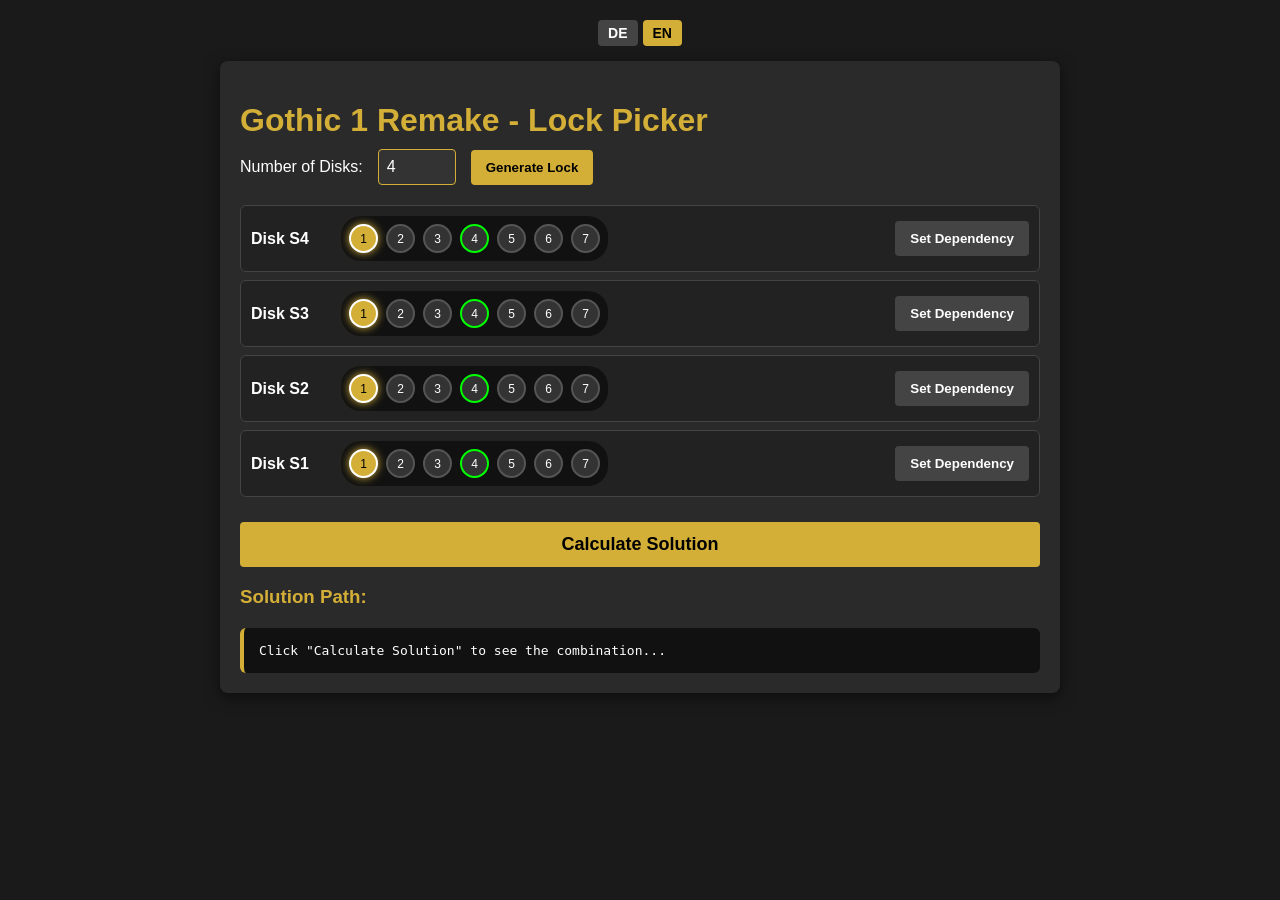
==== index.html @ 975f0b45 "Rename gothic1_remake_lock_pick.html to index.html" ====
<!DOCTYPE html>
<html lang="en">
<head>
    <meta charset="UTF-8">
    <meta name="viewport" content="width=device-width, initial-scale=1.0">
    <title>Gothic 1 Remake - Lock Solver</title>
    <style>
       
        :root {
            --bg-color: #1a1a1a;
            --panel-color: #2a2a2a;
            --accent-color: #d4af37; /* Gothic-Gold */
            --text-color: #ffffff;
            --active-color: #4a3728;
        }

        body {
            font-family: 'Segoe UI', Tahoma, Geneva, Verdana, sans-serif;
            background-color: var(--bg-color);
            color: var(--text-color);
            margin: 0;
            padding: 20px;
            display: flex;
            flex-direction: column;
            align-items: center;
        }

        h1, h3 {
            color: var(--accent-color);
            margin-bottom: 10px;
        }

        .container {
            background-color: var(--panel-color);
            padding: 20px;
            border-radius: 8px;
            box-shadow: 0 4px 15px rgba(0,0,0,0.5);
            max-width: 800px;
            width: 100%;
        }

        .setup-row {
            margin-bottom: 20px;
            display: flex;
            gap: 15px;
            align-items: center;
        }

        input[type="number"] {
            background: #333;
            border: 1px solid var(--accent-color);
            color: #fff;
            padding: 8px;
            border-radius: 4px;
            width: 60px;
            font-size: 16px;
        }

        button {
            background-color: var(--accent-color);
            color: #000;
            border: none;
            padding: 10px 15px;
            font-weight: bold;
            border-radius: 4px;
            cursor: pointer;
            transition: background 0.2s;
        }

        button:hover {
            background-color: #fff;
        }

        .disk-row {
            display: flex;
            align-items: center;
            background: #222;
            padding: 10px;
            margin: 8px 0;
            border-radius: 6px;
            border: 1px solid #444;
            transition: all 0.3s;
        }

        .disk-row.edit-master {
            border-color: #00ff00;
            background-color: #1b2e1b;
        }

        .disk-row.edit-slave {
            border-color: #33a6cc;
            background-color: #17252a;
        }

        .disk-label {
            width: 90px;
            font-weight: bold;
        }

        /* Circle representation of disks */
        .circle-container {
            display: flex;
            gap: 8px;
            background: #111;
            padding: 8px;
            border-radius: 20px;
            margin-right: 15px;
        }

        .circle {
            width: 25px;
            height: 25px;
            border-radius: 50%;
            border: 2px solid #555;
            display: flex;
            align-items: center;
            justify-content: center;
            font-size: 12px;
            cursor: pointer;
            user-select: none;
            background: #333;
        }

        .circle.active {
            background-color: var(--accent-color);
            color: black;
            border-color: #fff;
            box-shadow: 0 0 8px var(--accent-color);
        }

        .circle.target {
            border-color: #00ff00;
        }

        /* Edit Mode Controls */
        .edit-btn {
            background: #444;
            color: white;
            margin-left: auto;
        }
        
        .edit-btn.active {
            background: #00ff00;
            color: black;
        }

        .dep-controls {
            display: none;
            gap: 5px;
            margin-left: 15px;
        }

        .dep-btn {
            width: 35px;
            height: 30px;
            padding: 0;
            background: #444;
            color: white;
        }

        .dep-btn.selected {
            background: #33a6cc;
            color: white;
            font-weight: bold;
        }

        .lang-switch {
            display: flex;
            gap: 5px;
            justify-content: flex-end;
            margin-bottom: 15px;
        }

        .lang-btn {
            background: #444;
            color: white;
            padding: 5px 10px;
            font-size: 14px;
            border-radius: 4px;
        }

        .lang-btn.active {
            background-color: var(--accent-color);
            color: black;
        }

        #output {
            margin-top: 20px;
            background: #111;
            padding: 15px;
            border-radius: 6px;
            border-left: 4px solid var(--accent-color);
            white-space: pre-line;
            font-family: monospace;
        }
    </style>
</head>
<body>

<div class="lang-switch">
    <button id="lang-btn-de" class="lang-btn active" onclick="changeLanguage('de')">DE</button>
    <button id="lang-btn-en" class="lang-btn" onclick="changeLanguage('en')">EN</button>
</div>


<div class="container">
    <h1>Gothic 1 Remake - Schloss-Knacker</h1>
    
    <div class="setup-row">
        <label for="diskCount">Anzahl Scheiben:</label>
        <input type="number" id="diskCount" value="4" min="1" max="10">
        <button onclick="initLock()">Schloss generieren</button>
    </div>

    <div id="lockContainer"></div>

    <div style="margin-top: 25px;">
        <button id="solveBtn" style="font-size: 18px; width: 100%; padding: 12px;" onclick="calculateRoute()">Lösung berechnen</button>
    </div>

    <h3>Lösungsweg:</h3>
    <div id="output">Klicke auf "Lösung berechnen", um die Kombination zu sehen...</div>
</div>

<script>
    // Global states
    let currentLang = 'en';
    let disks = []; 
    let dependencies = {}; 
    let currentMasterIdx = null; 

    // Dictionary for translations
    const translations = {
        de: {
            title: "Gothic 1 Remake - Schloss-Knacker",
            diskCountLabel: "Anzahl Scheiben:",
            generateBtn: "Schloss generieren",
            solveBtn: "Lösung berechnen",
            solutionTitle: "Lösungsweg:",
            defaultOutput: 'Klicke auf "Lösung berechnen", um die Kombination zu sehen...',
            diskLabel: "Scheibe",
            editBtnDefault: "Abhängigkeit einstellen",
            editBtnActive: "Fertig",
            alertEditMode: "Bitte beende zuerst den Bearbeitungsmodus der Abhängigkeiten ('Fertig' klicken).",
            alreadyOpen: "Das Schloss ist bereits offen! Alle Scheiben stehen auf 4.",
            successTitle: "✨ ERFOLG! Nutze folgende Kombination:\n\n",
            stepText: "Schritt ",
            moveText: "Bewege Scheibe",
            toText: "nach",
            noSolution: "❌ Keine Lösung gefunden! Überprüfe deine Werte oder die Abhängigkeiten.",
            left: "LINKS",
            right: "RECHTS"
        },
        en: {
            title: "Gothic 1 Remake - Lock Picker",
            diskCountLabel: "Number of Disks:",
            generateBtn: "Generate Lock",
            solveBtn: "Calculate Solution",
            solutionTitle: "Solution Path:",
            defaultOutput: 'Click "Calculate Solution" to see the combination...',
            diskLabel: "Disk",
            editBtnDefault: "Set Dependency",
            editBtnActive: "Done",
            alertEditMode: "Please finish the dependency editing mode first (click 'Done').",
            alreadyOpen: "The lock is already open! All disks are set to 4.",
            successTitle: "✨ SUCCESS! Use the following combination:\n\n",
            stepText: "Step ",
            moveText: "Move Disk",
            toText: "to",
            noSolution: "❌ No solution found! Check your values or dependencies.",
            left: "LEFT",
            right: "RIGHT"
        }
    };

    function changeLanguage(lang) {
        currentLang = lang;
        
        // Toggle button appearance
        document.getElementById('lang-btn-de').classList.toggle('active', lang === 'de');
        document.getElementById('lang-btn-en').classList.toggle('active', lang === 'en');

        // Translate static texts
        document.querySelector('h1').innerText = translations[lang].title;
        document.querySelector('label[for="diskCount"]').innerText = translations[lang].diskCountLabel;
        document.querySelector('button[onclick="initLock()"]').innerText = translations[lang].generateBtn;
        document.getElementById('solveBtn').innerText = translations[lang].solveBtn;
        document.querySelector('h3').innerText = translations[lang].solutionTitle;

        // If no active solution path, translate default text
        const outputDiv = document.getElementById('output');
        if (outputDiv.innerText.includes('Klicke') || outputDiv.innerText.includes('Click')) {
            outputDiv.innerText = translations[lang].defaultOutput;
        }

        // Adjust dynamic labels of disks
        const count = disks.length;
        for (let i = 0; i < count; i++) {
            const row = document.getElementById(`disk-row-${i}`);
            if (row) {
                const label = row.querySelector('.disk-label');
                label.innerText = `${translations[lang].diskLabel} S${i + 1}`;
                
                const editBtn = document.getElementById(`edit-btn-${i}`);
                if (currentMasterIdx === i) {
                    editBtn.innerText = translations[lang].editBtnActive;
                } else {
                    editBtn.innerText = translations[lang].editBtnDefault;
                }
            }
        }
    }

    function initLock() {
        const count = parseInt(document.getElementById('diskCount').value);
        const container = document.getElementById('lockContainer');
        container.innerHTML = '';
        
        disks = Array(count).fill(1); 
        dependencies = {};
        currentMasterIdx = null;

        for (let i = 0; i < count; i++) {
            dependencies[i] = {};
            for (let j = 0; j < count; j++) {
                dependencies[i][j] = 0; 
            }
        }

        // Build DOM elements (Reverse: Last disk on top, S1 at the bottom)
        for (let i = count - 1; i >= 0; i--) {
            const row = document.createElement('div');
            row.className = 'disk-row';
            row.id = `disk-row-${i}`;

            const label = document.createElement('div');
            label.className = 'disk-label';
            label.innerText = `${translations[currentLang].diskLabel} S${i + 1}`;
            row.appendChild(label);

            const circleContainer = document.createElement('div');
            circleContainer.className = 'circle-container';
            for (let pos = 1; pos <= 7; pos++) {
                const circle = document.createElement('div');
                circle.className = `circle ${pos === 4 ? 'target' : ''} ${pos === 1 ? 'active' : ''}`;
                circle.innerText = pos;
                circle.id = `circle-${i}-${pos}`;
                circle.onclick = () => setDiskPosition(i, pos);
                circleContainer.appendChild(circle);
            }
            row.appendChild(circleContainer);

            const depControls = document.createElement('div');
            depControls.className = 'dep-controls';
            depControls.id = `dep-controls-${i}`;
            
            [-1, 0, 1].forEach(val => {
                const btn = document.createElement('button');
                btn.className = `dep-btn ${val === 0 ? 'selected' : ''}`;
                btn.innerText = val > 0 ? `+${val}` : val;
                btn.id = `dep-btn-${i}-${val}`;
                btn.onclick = () => setDependencyValue(i, val);
                depControls.appendChild(btn);
            });
            row.appendChild(depControls);

            const editBtn = document.createElement('button');
            editBtn.className = 'edit-btn';
            editBtn.innerText = translations[currentLang].editBtnDefault;
            editBtn.id = `edit-btn-${i}`;
            editBtn.onclick = () => toggleEditMode(i);
            row.appendChild(editBtn);

            container.appendChild(row);
        }

        document.getElementById('output').innerText = translations[currentLang].defaultOutput;
    }

    function setDiskPosition(diskIdx, position) {
        // If we are in edit mode, we don't want to accidentally change positions
        if (currentMasterIdx !== null) return;

        disks[diskIdx] = position;
        // UI update of circles
        for (let pos = 1; pos <= 7; pos++) {
            const circle = document.getElementById(`circle-${diskIdx}-${pos}`);
            if (pos === position) {
                circle.classList.add('active');
            } else {
                circle.classList.remove('active');
            }
        }
    }

    function toggleEditMode(masterIdx) {
        const count = disks.length;
        if (currentMasterIdx === masterIdx) {
            currentMasterIdx = null;
        } else {
            currentMasterIdx = masterIdx;
        }

        for (let i = 0; i < count; i++) {
            const row = document.getElementById(`disk-row-${i}`);
            const editBtn = document.getElementById(`edit-btn-${i}`);
            const depControls = document.getElementById(`dep-controls-${i}`);

            row.classList.remove('edit-master', 'edit-slave');
            editBtn.classList.remove('active');
            editBtn.innerText = translations[currentLang].editBtnDefault;
            depControls.style.display = 'none';

            if (currentMasterIdx !== null) {
                if (i === currentMasterIdx) {
                    row.classList.add('edit-master');
                    editBtn.classList.add('active');
                    editBtn.innerText = translations[currentLang].editBtnActive;
                } else {
                    row.classList.add('edit-slave');
                    depControls.style.display = 'flex';
                    updateDepButtonUI(i, dependencies[currentMasterIdx][i]);
                }
            }
        }
    }

    function setDependencyValue(slaveIdx, value) {
        if (currentMasterIdx === null) return;
        
        dependencies[currentMasterIdx][slaveIdx] = value;
        updateDepButtonUI(slaveIdx, value);
    }

    function updateDepButtonUI(slaveIdx, activeValue) {
        [-1, 0, 1].forEach(val => {
            const btn = document.getElementById(`dep-btn-${slaveIdx}-${val}`);
            if (val === activeValue) {
                btn.classList.add('selected');
            } else {
                btn.classList.remove('selected');
            }
        });
    }

    // --- LOGIC SOLVER (BFS IN JAVASCRIPT) ---
    function getNextState(currentState, diskIdx, direction) {
        let nextState = [...currentState];
        
        // Move main disk
        let newVal = nextState[diskIdx] + direction;
        if (newVal < 1 || newVal > 7) return null;
        nextState[diskIdx] = newVal;

        // Move slaves
        const masterDeps = dependencies[diskIdx] || {};
        for (let otherIdx = 0; otherIdx < nextState.length; otherIdx++) {
            if (otherIdx === diskIdx) continue;
            const factor = masterDeps[otherIdx] || 0;
            if (factor === 0) continue;

            let depDirection = direction * factor;
            let depNewVal = nextState[otherIdx] + depDirection;
            
            if (depNewVal < 1 || depNewVal > 7) return null; // Blockiert
            nextState[otherIdx] = depNewVal;
        }

        return nextState;
    }

    function calculateRoute() {
        const t = translations[currentLang];
        if (currentMasterIdx !== null) {
            alert(t.alertEditMode);
            return;
        }

        const count = disks.length;
        const targetStr = Array(count).fill(4).join(',');
        const startState = [...disks];

        if (startState.join(',') === targetStr) {
            document.getElementById('output').innerText = t.alreadyOpen;
            return;
        }

        // BFS Setup
        let queue = [ { state: startState, path: [] } ];
        let visited = new Set();
        visited.add(startState.join(','));

        let found = false;
        let solution = null;

        while (queue.length > 0) {
            let current = queue.shift();

            // Try each combination
            for (let i = 0; i < count; i++) {
                for (let dir of [ {val: -1, name: 'RIGHT'}, {val: 1, name: 'LEFT'} ]) {
                    let nextSt = getNextState(current.state, i, dir.val);

                    if (nextSt !== null) {
                        let key = nextSt.join(',');
                        if (!visited.has(key)) {
                            let newPath = [...current.path, { disk: i + 1, dir: dir.name }];

                            if (key === targetStr) {
                                solution = newPath;
                                found = true;
                                break;
                            }

                            visited.add(key);
                            queue.push({ state: nextSt, path: newPath });
                        }
                    }
                }
                if (found) break;
            }
            if (found) break;
        }

        // Display output
        const outputDiv = document.getElementById('output');
        if (solution) 
        {
            let cleanText = t.successTitle;
            for(let idx = 0; idx < solution.length; idx++) 
            {
                const dirWord = solution[idx].dir === 'LEFT' ? t.left : t.right;
                cleanText += `${t.stepText}${idx + 1}: ${t.moveText} ${solution[idx].disk} ${t.toText} ${dirWord}\n`;
            }
            outputDiv.innerText = cleanText;
        } else {
            outputDiv.innerText = t.noSolution;
        }
    }

    // Execute on start
    changeLanguage('en'); // Initialize all static texts in English
    initLock();
</script>
</body>
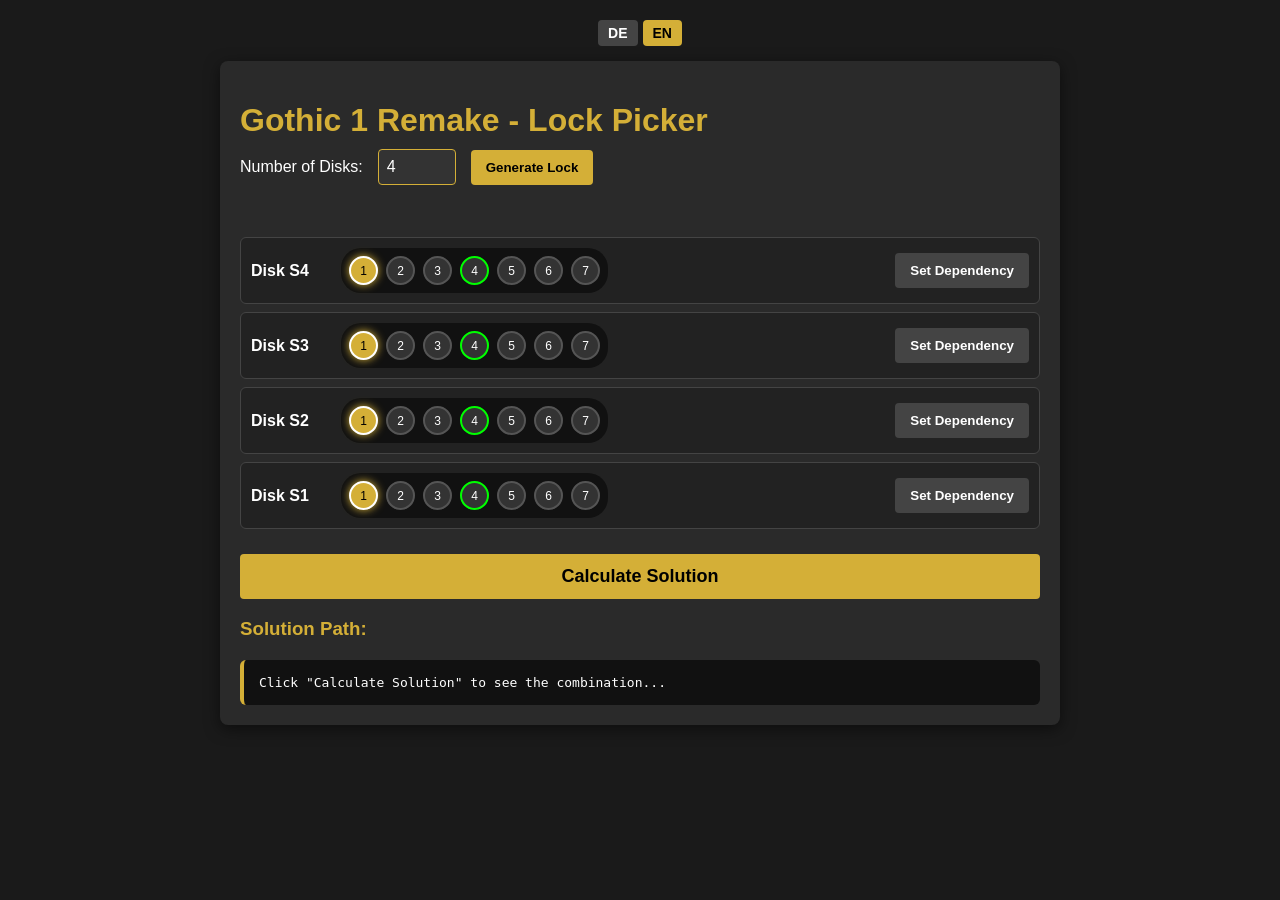
==== commit ac880094: "Refactor index.html structure and scripts" ====
--- a/index.html
+++ b/index.html
@@ -4,542 +4,40 @@
     <meta charset="UTF-8">
     <meta name="viewport" content="width=device-width, initial-scale=1.0">
     <title>Gothic 1 Remake - Lock Solver</title>
-    <style>
-       
-        :root {
-            --bg-color: #1a1a1a;
-            --panel-color: #2a2a2a;
-            --accent-color: #d4af37; /* Gothic-Gold */
-            --text-color: #ffffff;
-            --active-color: #4a3728;
-        }
-
-        body {
-            font-family: 'Segoe UI', Tahoma, Geneva, Verdana, sans-serif;
-            background-color: var(--bg-color);
-            color: var(--text-color);
-            margin: 0;
-            padding: 20px;
-            display: flex;
-            flex-direction: column;
-            align-items: center;
-        }
-
-        h1, h3 {
-            color: var(--accent-color);
-            margin-bottom: 10px;
-        }
-
-        .container {
-            background-color: var(--panel-color);
-            padding: 20px;
-            border-radius: 8px;
-            box-shadow: 0 4px 15px rgba(0,0,0,0.5);
-            max-width: 800px;
-            width: 100%;
-        }
-
-        .setup-row {
-            margin-bottom: 20px;
-            display: flex;
-            gap: 15px;
-            align-items: center;
-        }
-
-        input[type="number"] {
-            background: #333;
-            border: 1px solid var(--accent-color);
-            color: #fff;
-            padding: 8px;
-            border-radius: 4px;
-            width: 60px;
-            font-size: 16px;
-        }
-
-        button {
-            background-color: var(--accent-color);
-            color: #000;
-            border: none;
-            padding: 10px 15px;
-            font-weight: bold;
-            border-radius: 4px;
-            cursor: pointer;
-            transition: background 0.2s;
-        }
-
-        button:hover {
-            background-color: #fff;
-        }
-
-        .disk-row {
-            display: flex;
-            align-items: center;
-            background: #222;
-            padding: 10px;
-            margin: 8px 0;
-            border-radius: 6px;
-            border: 1px solid #444;
-            transition: all 0.3s;
-        }
-
-        .disk-row.edit-master {
-            border-color: #00ff00;
-            background-color: #1b2e1b;
-        }
-
-        .disk-row.edit-slave {
-            border-color: #33a6cc;
-            background-color: #17252a;
-        }
-
-        .disk-label {
-            width: 90px;
-            font-weight: bold;
-        }
-
-        /* Circle representation of disks */
-        .circle-container {
-            display: flex;
-            gap: 8px;
-            background: #111;
-            padding: 8px;
-            border-radius: 20px;
-            margin-right: 15px;
-        }
-
-        .circle {
-            width: 25px;
-            height: 25px;
-            border-radius: 50%;
-            border: 2px solid #555;
-            display: flex;
-            align-items: center;
-            justify-content: center;
-            font-size: 12px;
-            cursor: pointer;
-            user-select: none;
-            background: #333;
-        }
-
-        .circle.active {
-            background-color: var(--accent-color);
-            color: black;
-            border-color: #fff;
-            box-shadow: 0 0 8px var(--accent-color);
-        }
-
-        .circle.target {
-            border-color: #00ff00;
-        }
-
-        /* Edit Mode Controls */
-        .edit-btn {
-            background: #444;
-            color: white;
-            margin-left: auto;
-        }
-        
-        .edit-btn.active {
-            background: #00ff00;
-            color: black;
-        }
-
-        .dep-controls {
-            display: none;
-            gap: 5px;
-            margin-left: 15px;
-        }
-
-        .dep-btn {
-            width: 35px;
-            height: 30px;
-            padding: 0;
-            background: #444;
-            color: white;
-        }
-
-        .dep-btn.selected {
-            background: #33a6cc;
-            color: white;
-            font-weight: bold;
-        }
-
-        .lang-switch {
-            display: flex;
-            gap: 5px;
-            justify-content: flex-end;
-            margin-bottom: 15px;
-        }
-
-        .lang-btn {
-            background: #444;
-            color: white;
-            padding: 5px 10px;
-            font-size: 14px;
-            border-radius: 4px;
-        }
-
-        .lang-btn.active {
-            background-color: var(--accent-color);
-            color: black;
-        }
-
-        #output {
-            margin-top: 20px;
-            background: #111;
-            padding: 15px;
-            border-radius: 6px;
-            border-left: 4px solid var(--accent-color);
-            white-space: pre-line;
-            font-family: monospace;
-        }
-    </style>
+    <link rel="stylesheet" href="src/styles.css">
 </head>
 <body>
 
 <div class="lang-switch">
-    <button id="lang-btn-de" class="lang-btn active" onclick="changeLanguage('de')">DE</button>
-    <button id="lang-btn-en" class="lang-btn" onclick="changeLanguage('en')">EN</button>
+    <button id="lang-btn-de" class="lang-btn active">DE</button>
+    <button id="lang-btn-en" class="lang-btn">EN</button>
 </div>
 
 
 <div class="container">
-    <h1>Gothic 1 Remake - Schloss-Knacker</h1>
+    <h1 id="pageTitle">Gothic 1 Remake - Schloss-Knacker</h1>
     
     <div class="setup-row">
-        <label for="diskCount">Anzahl Scheiben:</label>
+        <label id="diskCountLabel" for="diskCount">Anzahl Scheiben:</label>
         <input type="number" id="diskCount" value="4" min="1" max="10">
-        <button onclick="initLock()">Schloss generieren</button>
+        <button id="generateBtn">Schloss generieren</button>
     </div>
+
+    <div id="modeHint"></div>
 
     <div id="lockContainer"></div>
 
     <div style="margin-top: 25px;">
-        <button id="solveBtn" style="font-size: 18px; width: 100%; padding: 12px;" onclick="calculateRoute()">Lösung berechnen</button>
+        <button id="solveBtn" style="font-size: 18px; width: 100%; padding: 12px;">Lösung berechnen</button>
     </div>
 
-    <h3>Lösungsweg:</h3>
+    <h3 id="solutionTitle">Lösungsweg:</h3>
     <div id="output">Klicke auf "Lösung berechnen", um die Kombination zu sehen...</div>
 </div>
 
-<script>
-    // Global states
-    let currentLang = 'en';
-    let disks = []; 
-    let dependencies = {}; 
-    let currentMasterIdx = null; 
-
-    // Dictionary for translations
-    const translations = {
-        de: {
-            title: "Gothic 1 Remake - Schloss-Knacker",
-            diskCountLabel: "Anzahl Scheiben:",
-            generateBtn: "Schloss generieren",
-            solveBtn: "Lösung berechnen",
-            solutionTitle: "Lösungsweg:",
-            defaultOutput: 'Klicke auf "Lösung berechnen", um die Kombination zu sehen...',
-            diskLabel: "Scheibe",
-            editBtnDefault: "Abhängigkeit einstellen",
-            editBtnActive: "Fertig",
-            alertEditMode: "Bitte beende zuerst den Bearbeitungsmodus der Abhängigkeiten ('Fertig' klicken).",
-            alreadyOpen: "Das Schloss ist bereits offen! Alle Scheiben stehen auf 4.",
-            successTitle: "✨ ERFOLG! Nutze folgende Kombination:\n\n",
-            stepText: "Schritt ",
-            moveText: "Bewege Scheibe",
-            toText: "nach",
-            noSolution: "❌ Keine Lösung gefunden! Überprüfe deine Werte oder die Abhängigkeiten.",
-            left: "LINKS",
-            right: "RECHTS"
-        },
-        en: {
-            title: "Gothic 1 Remake - Lock Picker",
-            diskCountLabel: "Number of Disks:",
-            generateBtn: "Generate Lock",
-            solveBtn: "Calculate Solution",
-            solutionTitle: "Solution Path:",
-            defaultOutput: 'Click "Calculate Solution" to see the combination...',
-            diskLabel: "Disk",
-            editBtnDefault: "Set Dependency",
-            editBtnActive: "Done",
-            alertEditMode: "Please finish the dependency editing mode first (click 'Done').",
-            alreadyOpen: "The lock is already open! All disks are set to 4.",
-            successTitle: "✨ SUCCESS! Use the following combination:\n\n",
-            stepText: "Step ",
-            moveText: "Move Disk",
-            toText: "to",
-            noSolution: "❌ No solution found! Check your values or dependencies.",
-            left: "LEFT",
-            right: "RIGHT"
-        }
-    };
-
-    function changeLanguage(lang) {
-        currentLang = lang;
-        
-        // Toggle button appearance
-        document.getElementById('lang-btn-de').classList.toggle('active', lang === 'de');
-        document.getElementById('lang-btn-en').classList.toggle('active', lang === 'en');
-
-        // Translate static texts
-        document.querySelector('h1').innerText = translations[lang].title;
-        document.querySelector('label[for="diskCount"]').innerText = translations[lang].diskCountLabel;
-        document.querySelector('button[onclick="initLock()"]').innerText = translations[lang].generateBtn;
-        document.getElementById('solveBtn').innerText = translations[lang].solveBtn;
-        document.querySelector('h3').innerText = translations[lang].solutionTitle;
-
-        // If no active solution path, translate default text
-        const outputDiv = document.getElementById('output');
-        if (outputDiv.innerText.includes('Klicke') || outputDiv.innerText.includes('Click')) {
-            outputDiv.innerText = translations[lang].defaultOutput;
-        }
-
-        // Adjust dynamic labels of disks
-        const count = disks.length;
-        for (let i = 0; i < count; i++) {
-            const row = document.getElementById(`disk-row-${i}`);
-            if (row) {
-                const label = row.querySelector('.disk-label');
-                label.innerText = `${translations[lang].diskLabel} S${i + 1}`;
-                
-                const editBtn = document.getElementById(`edit-btn-${i}`);
-                if (currentMasterIdx === i) {
-                    editBtn.innerText = translations[lang].editBtnActive;
-                } else {
-                    editBtn.innerText = translations[lang].editBtnDefault;
-                }
-            }
-        }
-    }
-
-    function initLock() {
-        const count = parseInt(document.getElementById('diskCount').value);
-        const container = document.getElementById('lockContainer');
-        container.innerHTML = '';
-        
-        disks = Array(count).fill(1); 
-        dependencies = {};
-        currentMasterIdx = null;
-
-        for (let i = 0; i < count; i++) {
-            dependencies[i] = {};
-            for (let j = 0; j < count; j++) {
-                dependencies[i][j] = 0; 
-            }
-        }
-
-        // Build DOM elements (Reverse: Last disk on top, S1 at the bottom)
-        for (let i = count - 1; i >= 0; i--) {
-            const row = document.createElement('div');
-            row.className = 'disk-row';
-            row.id = `disk-row-${i}`;
-
-            const label = document.createElement('div');
-            label.className = 'disk-label';
-            label.innerText = `${translations[currentLang].diskLabel} S${i + 1}`;
-            row.appendChild(label);
-
-            const circleContainer = document.createElement('div');
-            circleContainer.className = 'circle-container';
-            for (let pos = 1; pos <= 7; pos++) {
-                const circle = document.createElement('div');
-                circle.className = `circle ${pos === 4 ? 'target' : ''} ${pos === 1 ? 'active' : ''}`;
-                circle.innerText = pos;
-                circle.id = `circle-${i}-${pos}`;
-                circle.onclick = () => setDiskPosition(i, pos);
-                circleContainer.appendChild(circle);
-            }
-            row.appendChild(circleContainer);
-
-            const depControls = document.createElement('div');
-            depControls.className = 'dep-controls';
-            depControls.id = `dep-controls-${i}`;
-            
-            [-1, 0, 1].forEach(val => {
-                const btn = document.createElement('button');
-                btn.className = `dep-btn ${val === 0 ? 'selected' : ''}`;
-                btn.innerText = val > 0 ? `+${val}` : val;
-                btn.id = `dep-btn-${i}-${val}`;
-                btn.onclick = () => setDependencyValue(i, val);
-                depControls.appendChild(btn);
-            });
-            row.appendChild(depControls);
-
-            const editBtn = document.createElement('button');
-            editBtn.className = 'edit-btn';
-            editBtn.innerText = translations[currentLang].editBtnDefault;
-            editBtn.id = `edit-btn-${i}`;
-            editBtn.onclick = () => toggleEditMode(i);
-            row.appendChild(editBtn);
-
-            container.appendChild(row);
-        }
-
-        document.getElementById('output').innerText = translations[currentLang].defaultOutput;
-    }
-
-    function setDiskPosition(diskIdx, position) {
-        // If we are in edit mode, we don't want to accidentally change positions
-        if (currentMasterIdx !== null) return;
-
-        disks[diskIdx] = position;
-        // UI update of circles
-        for (let pos = 1; pos <= 7; pos++) {
-            const circle = document.getElementById(`circle-${diskIdx}-${pos}`);
-            if (pos === position) {
-                circle.classList.add('active');
-            } else {
-                circle.classList.remove('active');
-            }
-        }
-    }
-
-    function toggleEditMode(masterIdx) {
-        const count = disks.length;
-        if (currentMasterIdx === masterIdx) {
-            currentMasterIdx = null;
-        } else {
-            currentMasterIdx = masterIdx;
-        }
-
-        for (let i = 0; i < count; i++) {
-            const row = document.getElementById(`disk-row-${i}`);
-            const editBtn = document.getElementById(`edit-btn-${i}`);
-            const depControls = document.getElementById(`dep-controls-${i}`);
-
-            row.classList.remove('edit-master', 'edit-slave');
-            editBtn.classList.remove('active');
-            editBtn.innerText = translations[currentLang].editBtnDefault;
-            depControls.style.display = 'none';
-
-            if (currentMasterIdx !== null) {
-                if (i === currentMasterIdx) {
-                    row.classList.add('edit-master');
-                    editBtn.classList.add('active');
-                    editBtn.innerText = translations[currentLang].editBtnActive;
-                } else {
-                    row.classList.add('edit-slave');
-                    depControls.style.display = 'flex';
-                    updateDepButtonUI(i, dependencies[currentMasterIdx][i]);
-                }
-            }
-        }
-    }
-
-    function setDependencyValue(slaveIdx, value) {
-        if (currentMasterIdx === null) return;
-        
-        dependencies[currentMasterIdx][slaveIdx] = value;
-        updateDepButtonUI(slaveIdx, value);
-    }
-
-    function updateDepButtonUI(slaveIdx, activeValue) {
-        [-1, 0, 1].forEach(val => {
-            const btn = document.getElementById(`dep-btn-${slaveIdx}-${val}`);
-            if (val === activeValue) {
-                btn.classList.add('selected');
-            } else {
-                btn.classList.remove('selected');
-            }
-        });
-    }
-
-    // --- LOGIC SOLVER (BFS IN JAVASCRIPT) ---
-    function getNextState(currentState, diskIdx, direction) {
-        let nextState = [...currentState];
-        
-        // Move main disk
-        let newVal = nextState[diskIdx] + direction;
-        if (newVal < 1 || newVal > 7) return null;
-        nextState[diskIdx] = newVal;
-
-        // Move slaves
-        const masterDeps = dependencies[diskIdx] || {};
-        for (let otherIdx = 0; otherIdx < nextState.length; otherIdx++) {
-            if (otherIdx === diskIdx) continue;
-            const factor = masterDeps[otherIdx] || 0;
-            if (factor === 0) continue;
-
-            let depDirection = direction * factor;
-            let depNewVal = nextState[otherIdx] + depDirection;
-            
-            if (depNewVal < 1 || depNewVal > 7) return null; // Blockiert
-            nextState[otherIdx] = depNewVal;
-        }
-
-        return nextState;
-    }
-
-    function calculateRoute() {
-        const t = translations[currentLang];
-        if (currentMasterIdx !== null) {
-            alert(t.alertEditMode);
-            return;
-        }
-
-        const count = disks.length;
-        const targetStr = Array(count).fill(4).join(',');
-        const startState = [...disks];
-
-        if (startState.join(',') === targetStr) {
-            document.getElementById('output').innerText = t.alreadyOpen;
-            return;
-        }
-
-        // BFS Setup
-        let queue = [ { state: startState, path: [] } ];
-        let visited = new Set();
-        visited.add(startState.join(','));
-
-        let found = false;
-        let solution = null;
-
-        while (queue.length > 0) {
-            let current = queue.shift();
-
-            // Try each combination
-            for (let i = 0; i < count; i++) {
-                for (let dir of [ {val: -1, name: 'RIGHT'}, {val: 1, name: 'LEFT'} ]) {
-                    let nextSt = getNextState(current.state, i, dir.val);
-
-                    if (nextSt !== null) {
-                        let key = nextSt.join(',');
-                        if (!visited.has(key)) {
-                            let newPath = [...current.path, { disk: i + 1, dir: dir.name }];
-
-                            if (key === targetStr) {
-                                solution = newPath;
-                                found = true;
-                                break;
-                            }
-
-                            visited.add(key);
-                            queue.push({ state: nextSt, path: newPath });
-                        }
-                    }
-                }
-                if (found) break;
-            }
-            if (found) break;
-        }
-
-        // Display output
-        const outputDiv = document.getElementById('output');
-        if (solution) 
-        {
-            let cleanText = t.successTitle;
-            for(let idx = 0; idx < solution.length; idx++) 
-            {
-                const dirWord = solution[idx].dir === 'LEFT' ? t.left : t.right;
-                cleanText += `${t.stepText}${idx + 1}: ${t.moveText} ${solution[idx].disk} ${t.toText} ${dirWord}\n`;
-            }
-            outputDiv.innerText = cleanText;
-        } else {
-            outputDiv.innerText = t.noSolution;
-        }
-    }
-
-    // Execute on start
-    changeLanguage('en'); // Initialize all static texts in English
-    initLock();
-</script>
+<script src="src/translations.js"></script>
+<script src="src/solver.js"></script>
+<script src="src/state.js"></script>
+<script src="src/dom.js"></script>
+<script src="src/app.js"></script>
 </body>
--- a/src/styles.css
+++ b/src/styles.css
@@ -0,0 +1,220 @@
+:root {
+    --bg-color: #1a1a1a;
+    --panel-color: #2a2a2a;
+    --accent-color: #d4af37;
+    --text-color: #ffffff;
+    --active-color: #4a3728;
+}
+
+body {
+    font-family: 'Segoe UI', Tahoma, Geneva, Verdana, sans-serif;
+    background-color: var(--bg-color);
+    color: var(--text-color);
+    margin: 0;
+    padding: 20px;
+    display: flex;
+    flex-direction: column;
+    align-items: center;
+}
+
+h1,
+h3 {
+    color: var(--accent-color);
+    margin-bottom: 10px;
+}
+
+.container {
+    background-color: var(--panel-color);
+    padding: 20px;
+    border-radius: 8px;
+    box-shadow: 0 4px 15px rgba(0, 0, 0, 0.5);
+    max-width: 800px;
+    width: 100%;
+}
+
+.setup-row {
+    margin-bottom: 20px;
+    display: flex;
+    gap: 15px;
+    align-items: center;
+}
+
+input[type="number"] {
+    background: #333;
+    border: 1px solid var(--accent-color);
+    color: #fff;
+    padding: 8px;
+    border-radius: 4px;
+    width: 60px;
+    font-size: 16px;
+}
+
+button {
+    background-color: var(--accent-color);
+    color: #000;
+    border: none;
+    padding: 10px 15px;
+    font-weight: bold;
+    border-radius: 4px;
+    cursor: pointer;
+    transition: background 0.2s;
+}
+
+button:hover {
+    background-color: #fff;
+}
+
+.edit-btn:hover,
+.dep-btn:hover,
+.lang-btn:hover {
+    background: #5a5a5a;
+    color: white;
+}
+
+.edit-btn.active:hover {
+    background: #00ff00;
+    color: black;
+}
+
+.dep-btn.selected:hover {
+    background: #33a6cc;
+    color: white;
+}
+
+.lang-btn.active:hover {
+    background-color: var(--accent-color);
+    color: black;
+}
+
+button:disabled {
+    cursor: not-allowed;
+    opacity: 0.6;
+}
+
+.disk-row {
+    display: flex;
+    align-items: center;
+    background: #222;
+    padding: 10px;
+    margin: 8px 0;
+    border-radius: 6px;
+    border: 1px solid #444;
+    transition: all 0.3s;
+}
+
+.disk-row.edit-master {
+    border-color: #00ff00;
+    background-color: #1b2e1b;
+}
+
+.disk-row.edit-slave {
+    border-color: #33a6cc;
+    background-color: #17252a;
+}
+
+.disk-label {
+    width: 90px;
+    font-weight: bold;
+}
+
+.circle-container {
+    display: flex;
+    gap: 8px;
+    background: #111;
+    padding: 8px;
+    border-radius: 20px;
+    margin-right: 15px;
+}
+
+.circle {
+    width: 25px;
+    height: 25px;
+    border-radius: 50%;
+    border: 2px solid #555;
+    display: flex;
+    align-items: center;
+    justify-content: center;
+    font-size: 12px;
+    cursor: pointer;
+    user-select: none;
+    background: #333;
+}
+
+.circle.active {
+    background-color: var(--accent-color);
+    color: black;
+    border-color: #fff;
+    box-shadow: 0 0 8px var(--accent-color);
+}
+
+.circle.target {
+    border-color: #00ff00;
+}
+
+.edit-btn {
+    background: #444;
+    color: white;
+    margin-left: auto;
+}
+
+.edit-btn.active {
+    background: #00ff00;
+    color: black;
+}
+
+.dep-controls {
+    display: none;
+    gap: 5px;
+    margin-left: 15px;
+}
+
+.dep-btn {
+    width: 35px;
+    height: 30px;
+    padding: 0;
+    background: #444;
+    color: white;
+}
+
+.dep-btn.selected {
+    background: #33a6cc;
+    color: white;
+    font-weight: bold;
+}
+
+.lang-switch {
+    display: flex;
+    gap: 5px;
+    justify-content: flex-end;
+    margin-bottom: 15px;
+}
+
+.lang-btn {
+    background: #444;
+    color: white;
+    padding: 5px 10px;
+    font-size: 14px;
+    border-radius: 4px;
+}
+
+.lang-btn.active {
+    background-color: var(--accent-color);
+    color: black;
+}
+
+#output {
+    margin-top: 20px;
+    background: #111;
+    padding: 15px;
+    border-radius: 6px;
+    border-left: 4px solid var(--accent-color);
+    white-space: pre-wrap;
+    font-family: monospace;
+}
+
+#modeHint {
+    min-height: 24px;
+    margin-top: 12px;
+    color: #9fd3ff;
+    font-size: 14px;
+}
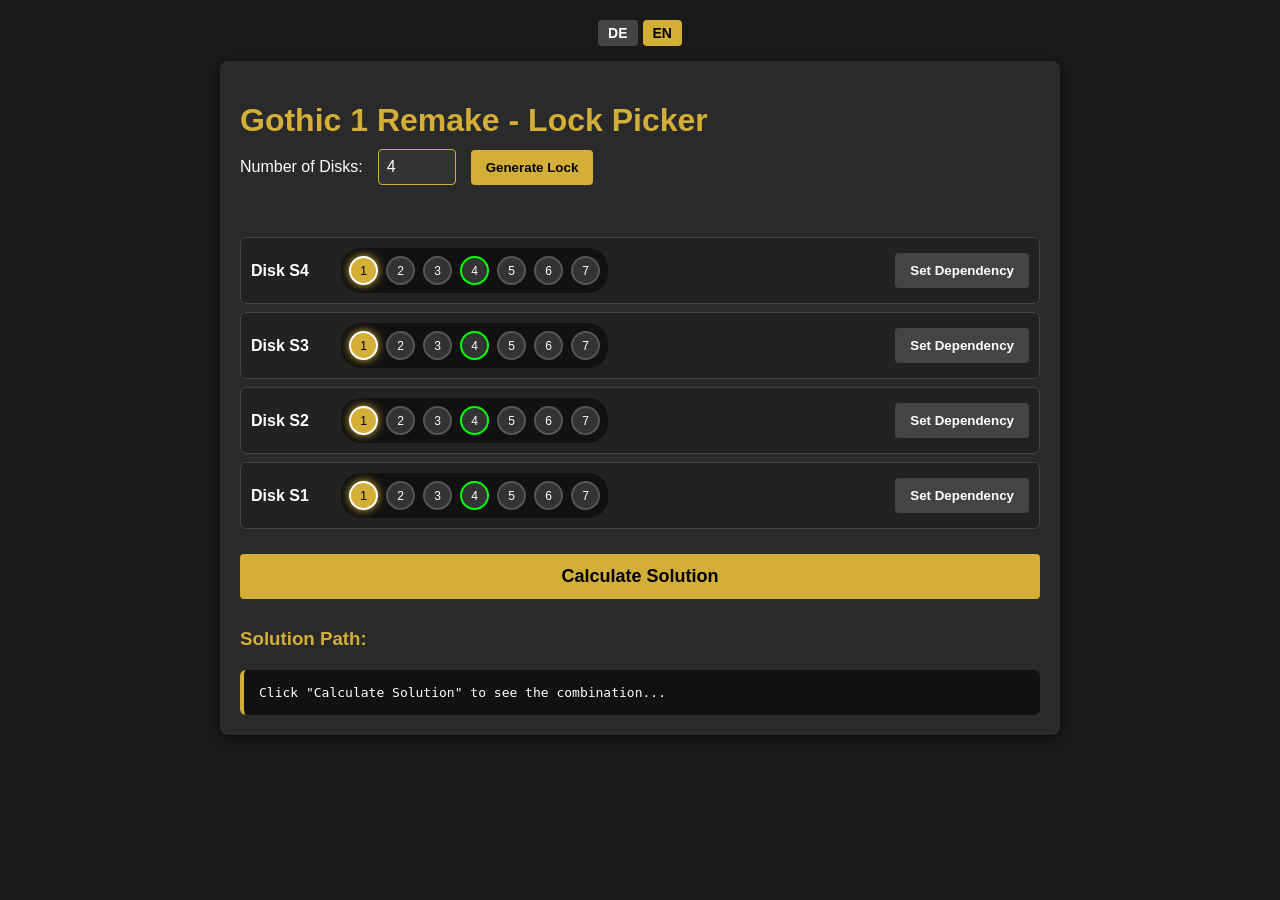
==== commit b21fdcd8: "Play-Button" ====
--- a/index.html
+++ b/index.html
@@ -15,12 +15,12 @@
 
 
 <div class="container">
-    <h1 id="pageTitle">Gothic 1 Remake - Schloss-Knacker</h1>
+    <h1 id="pageTitle"></h1>
     
     <div class="setup-row">
-        <label id="diskCountLabel" for="diskCount">Anzahl Scheiben:</label>
+        <label id="diskCountLabel" for="diskCount"></label>
         <input type="number" id="diskCount" value="4" min="1" max="10">
-        <button id="generateBtn">Schloss generieren</button>
+        <button id="generateBtn"></button>
     </div>
 
     <div id="modeHint"></div>
@@ -28,12 +28,19 @@
     <div id="lockContainer"></div>
 
     <div style="margin-top: 25px;">
-        <button id="solveBtn" style="font-size: 18px; width: 100%; padding: 12px;">Lösung berechnen</button>
+        <button id="solveBtn" style="font-size: 18px; width: 100%; padding: 12px;"></button>
     </div>
 
-    <h3 id="solutionTitle">Lösungsweg:</h3>
-    <div id="output">Klicke auf "Lösung berechnen", um die Kombination zu sehen...</div>
+    <div class="play-row">
+        <button id="prevStepBtn" class="play-btn step-btn" style="display: none;"></button>
+        <button id="playBtn" class="play-btn auto-play-btn" style="display: none;"></button>
+        <button id="nextStepBtn" class="play-btn step-btn" style="display: none;"></button>
+    </div>
+
+    <h3 id="solutionTitle"></h3>
+    <div id="output"></div>
 </div>
+
 
 <script src="src/translations.js"></script>
 <script src="src/solver.js"></script>
--- a/src/styles.css
+++ b/src/styles.css
@@ -112,6 +112,12 @@
     background-color: #17252a;
 }
 
+.disk-row.play-active {
+    border-color: #ff3b30;
+    background-color: #321717;
+    box-shadow: 0 0 10px rgba(255, 59, 48, 0.45);
+}
+
 .disk-label {
     width: 90px;
     font-weight: bold;
@@ -147,6 +153,13 @@
     box-shadow: 0 0 8px var(--accent-color);
 }
 
+.circle.playback-active {
+    background-color: #47c9ff;
+    color: #00151f;
+    border-color: #dff6ff;
+    box-shadow: 0 0 8px #47c9ff;
+}
+
 .circle.target {
     border-color: #00ff00;
 }
@@ -200,6 +213,69 @@
 .lang-btn.active {
     background-color: var(--accent-color);
     color: black;
+}
+
+.play-row {
+    margin-top: 10px;
+    display: flex;
+    justify-content: flex-end;
+    gap: 8px;
+}
+
+.play-btn {
+    background: #3b3b3b;
+    color: #f3f3f3;
+    font-size: 18px;
+    line-height: 1;
+    padding: 8px 10px;
+    min-width: 42px;
+}
+
+.step-btn {
+    min-width: 42px;
+    padding: 8px 10px;
+    font-size: 18px;
+    line-height: 1;
+}
+
+.auto-play-btn {
+    min-width: 140px;
+    font-size: 14px;
+    display: inline-flex;
+    align-items: center;
+    justify-content: space-between;
+    gap: 14px;
+    padding: 8px 12px;
+}
+
+.double-play-icon {
+    display: inline-flex;
+    align-items: center;
+}
+
+.double-play-icon .tri {
+    font-size: 14px;
+    line-height: 1;
+}
+
+.double-play-icon .tri + .tri {
+    margin-left: -5px;
+}
+
+.pause-icon {
+    font-size: 13px;
+    letter-spacing: 1px;
+    font-weight: 700;
+}
+
+.auto-play-label {
+    flex: 1;
+    text-align: right;
+}
+
+.play-btn:hover {
+    background: #575757;
+    color: #ffffff;
 }
 
 #output {
@@ -218,3 +294,9 @@
     color: #9fd3ff;
     font-size: 14px;
 }
+
+#lockContainer.playback-running .circle,
+#lockContainer.playback-running .edit-btn,
+#lockContainer.playback-running .dep-btn {
+    pointer-events: none;
+}
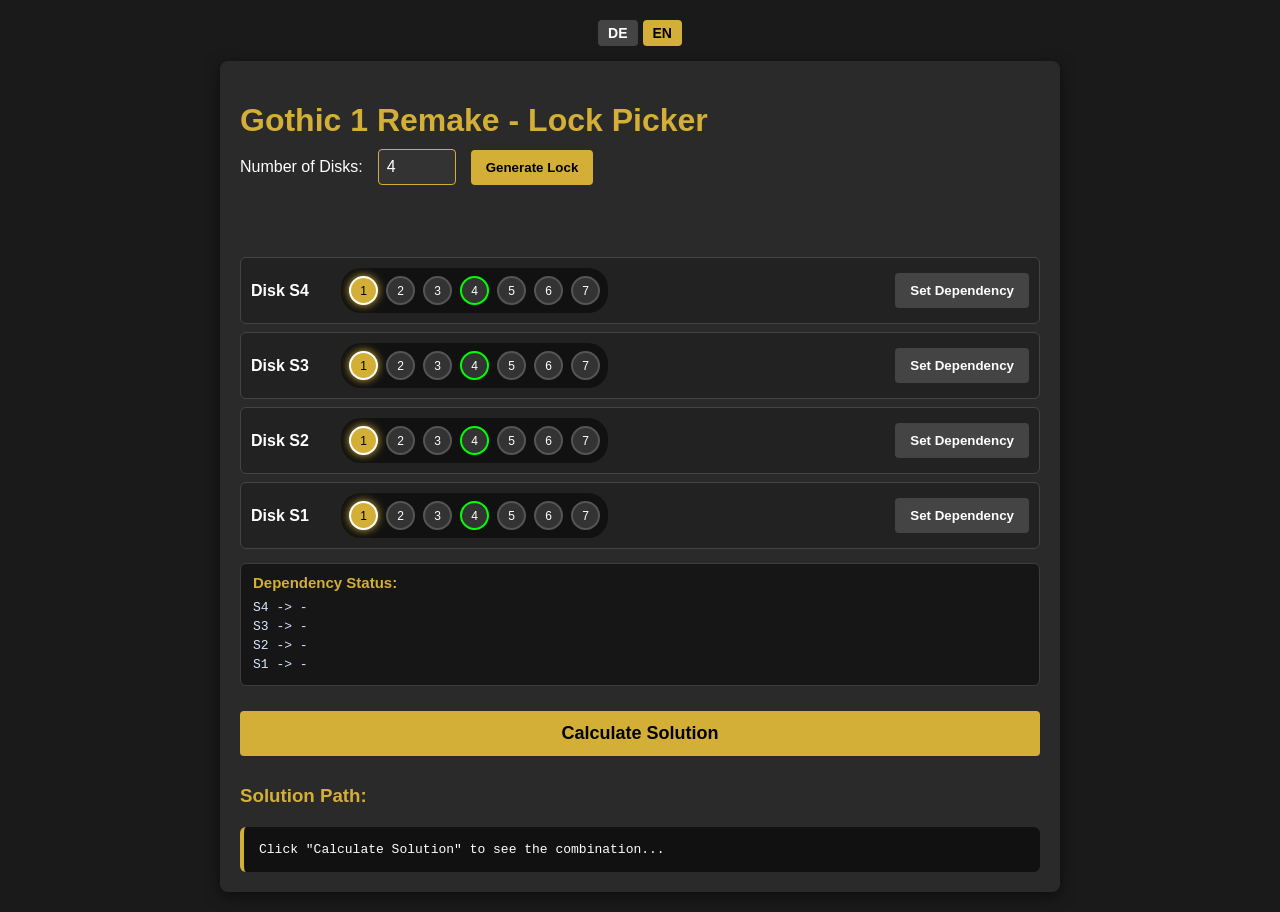
==== commit 8fd951b6: "Removed popup after configuration change and new dependency status" ====
--- a/index.html
+++ b/index.html
@@ -23,9 +23,16 @@
         <button id="generateBtn"></button>
     </div>
 
+    <div id="configStatusHint" class="config-status-hint" aria-live="polite"></div>
+
     <div id="modeHint"></div>
 
     <div id="lockContainer"></div>
+
+    <div class="dependency-status-panel">
+        <h3 id="dependencyStatusTitle"></h3>
+        <div id="dependencyStatus"></div>
+    </div>
 
     <div style="margin-top: 25px;">
         <button id="solveBtn" style="font-size: 18px; width: 100%; padding: 12px;"></button>
--- a/src/styles.css
+++ b/src/styles.css
@@ -37,6 +37,21 @@
     display: flex;
     gap: 15px;
     align-items: center;
+}
+
+.config-status-hint {
+    min-height: 18px;
+    margin-top: -10px;
+    margin-bottom: 10px;
+    color: #ffb74d;
+    font-size: 13px;
+    font-weight: 600;
+    opacity: 0;
+    transition: opacity 0.2s ease;
+}
+
+.config-status-hint.visible {
+    opacity: 1;
 }
 
 input[type="number"] {
@@ -295,6 +310,28 @@
     font-size: 14px;
 }
 
+.dependency-status-panel {
+    margin-top: 14px;
+    margin-bottom: 14px;
+    background: #161616;
+    border: 1px solid #3d3d3d;
+    border-radius: 6px;
+    padding: 10px 12px;
+}
+
+.dependency-status-panel h3 {
+    margin: 0 0 8px;
+    font-size: 15px;
+}
+
+#dependencyStatus {
+    white-space: pre-wrap;
+    font-family: Consolas, 'Courier New', monospace;
+    color: #d6e8ff;
+    line-height: 1.45;
+    font-size: 13px;
+}
+
 #lockContainer.playback-running .circle,
 #lockContainer.playback-running .edit-btn,
 #lockContainer.playback-running .dep-btn {
